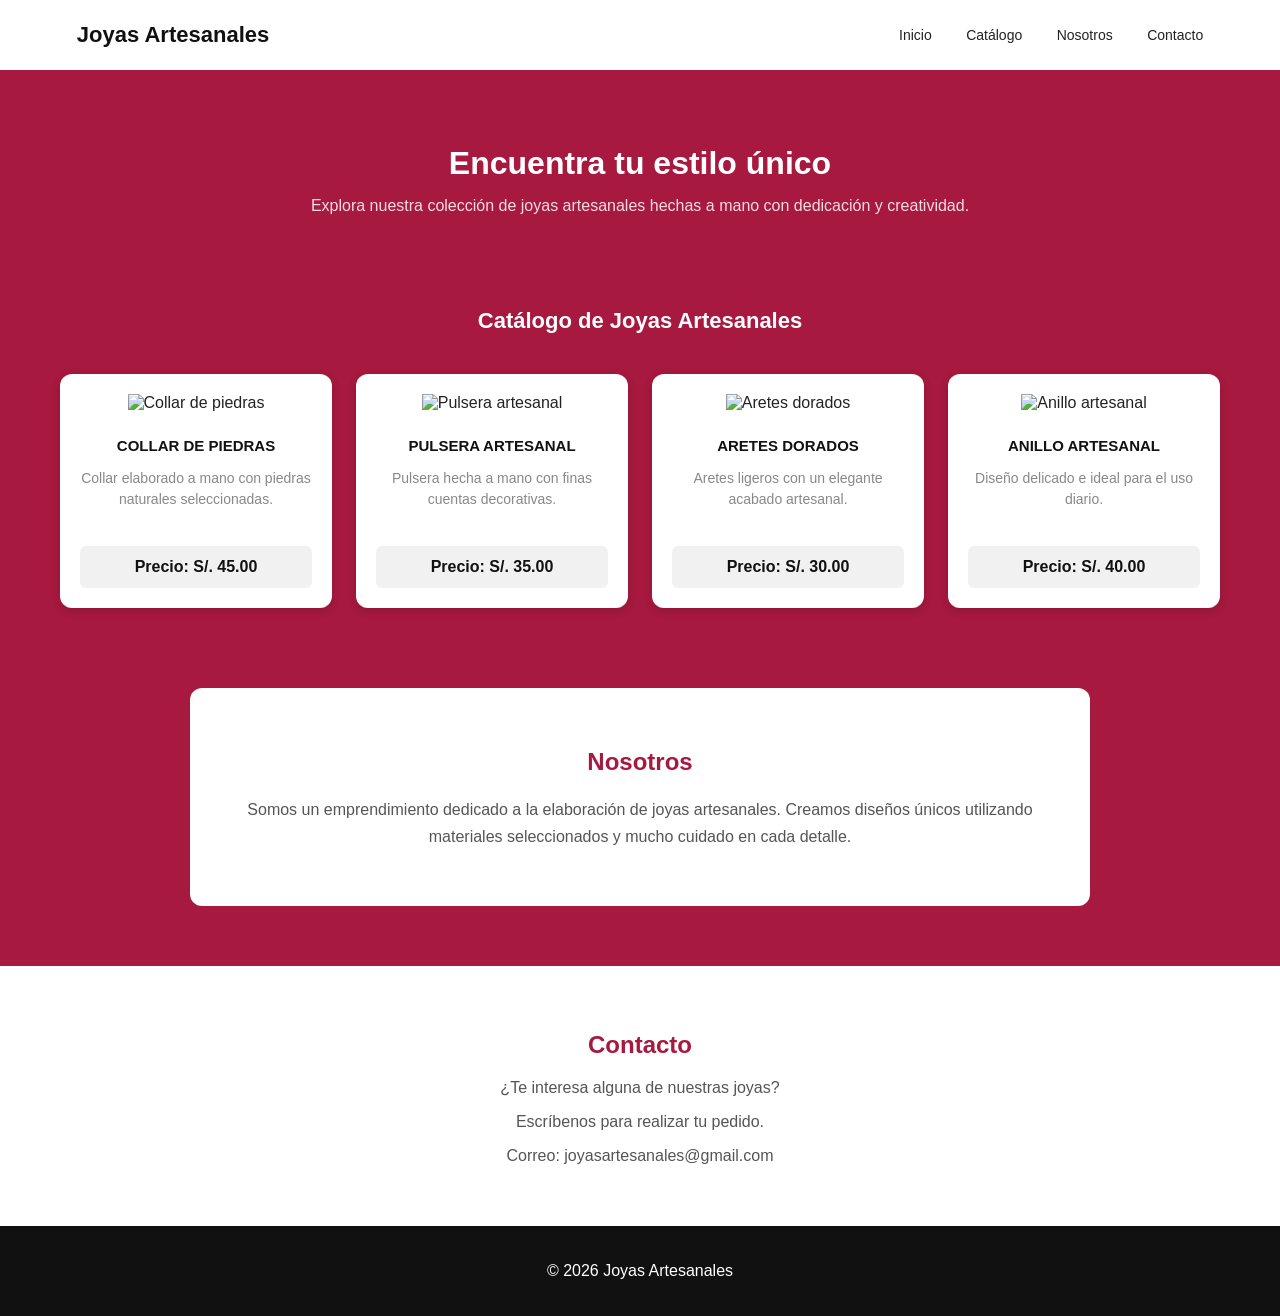
==== index.html @ 1060294c "Rename index.html" ====
<!DOCTYPE html>
<html lang="es">

<head>
    <meta charset="UTF-8">
    <meta name="viewport" content="width=device-width, initial-scale=1.0">

    <title>Joyas Artesanales - Catálogo</title>

    <link rel="stylesheet" href="style.css.css">
</head>

<body>

<!-- ================================================= -->
<!-- MENÚ -->
<!-- ================================================= -->

<header>

    <div class="logo">
        Joyas Artesanales
    </div>

    <nav>
        <a href="#inicio">Inicio</a>
        <a href="#catalogo">Catálogo</a>
        <a href="#nosotros">Nosotros</a>
        <a href="#contacto">Contacto</a>
    </nav>

</header>


<!-- ================================================= -->
<!-- INICIO -->
<!-- ================================================= -->

<section id="inicio" class="inicio">

    <h1>
        Encuentra tu estilo único
    </h1>

    <p>
        Explora nuestra colección de joyas artesanales
        hechas a mano con dedicación y creatividad.
    </p>

</section>


<!-- ================================================= -->
<!-- CATÁLOGO -->
<!-- ================================================= -->

<section id="catalogo" class="catalogo">

    <h2>
        Catálogo de Joyas Artesanales
    </h2>


    <div class="productos">


        <!-- ================================================= -->
        <!-- PRODUCTO 1 -->
        <!-- ================================================= -->

        <div class="producto">

            <input
                type="checkbox"
                id="producto1"
            >

            <label
                for="producto1"
                class="imagen-principal"
            >

                <img
                    src="C:\Users\flord\Downloads\JOYAS_WEB\1.png"
                    alt="Collar de piedras"
                >

            </label>


            <h3>
                COLLAR DE PIEDRAS
            </h3>


            <p>
                Collar elaborado a mano con piedras
                naturales seleccionadas.
            </p>


            <div class="precio">
                Precio: S/. 45.00
            </div>


            <!-- VENTANA DEL PRODUCTO -->

            <div class="detalle-producto">

                <label
                    for="producto1"
                    class="cerrar"
                >
                    ×
                </label>


                <h2>
                    COLLAR DE PIEDRAS
                </h2>


                <div class="contenido-detalle">


                    <!-- GALERÍA -->

                    <div class="galeria">

                        <input
                            type="radio"
                            name="galeria1"
                            id="foto1-1"
                            checked
                        >

                        <input
                            type="radio"
                            name="galeria1"
                            id="foto1-2"
                        >

                        <input
                            type="radio"
                            name="galeria1"
                            id="foto1-3"
                        >

                        <input
                            type="radio"
                            name="galeria1"
                            id="foto1-4"
                        >


                        <div class="imagen-grande">

                            <img
                                class="foto1"
                                src="C:\Users\flord\Downloads\JOYAS_WEB\1.png"
                                alt="Collar de piedras"
                            >

                            <img
                                class="foto2"
                                src="C:\Users\flord\Downloads\JOYAS_WEB\2.png"
                                alt="Collar de piedras"
                            >

                            <img
                                class="foto3"
                                src="C:\Users\flord\Downloads\JOYAS_WEB\3.png"
                                alt="Collar de piedras"
                            >

                            <img
                                class="foto4"
                                src="C:\Users\flord\Downloads\JOYAS_WEB\4.png"
                                alt="Collar de piedras"
                            >

                        </div>


                        <div class="miniaturas">

                            <label for="foto1-1">
                                <img
                                    src="C:\Users\flord\Downloads\JOYAS_WEB\1.png"
                                    alt="Collar"
                                >
                            </label>

                            <label for="foto1-2">
                                <img
                                    src="C:\Users\flord\Downloads\JOYAS_WEB\2.png"
                                    alt="Collar"
                                >
                            </label>

                            <label for="foto1-3">
                                <img
                                    src="C:\Users\flord\Downloads\JOYAS_WEB\3.png"
                                    alt="Collar"
                                >
                            </label>

                            <label for="foto1-4">
                                <img
                                    src="C:\Users\flord\Downloads\JOYAS_WEB\4.png"
                                    alt="Collar"
                                >
                            </label>

                        </div>

                    </div>


                    <!-- INFORMACIÓN -->

                    <div class="informacion-detalle">

                        <h3>
                            Información del producto
                        </h3>

                        <p>
                            Collar elaborado a mano con piedras
                            naturales seleccionadas. Su diseño
                            artesanal lo convierte en una pieza
                            única y especial.
                        </p>


                        <div class="precio-detalle">
                            Precio: S/. 45.00
                        </div>


                        <button class="carrito">
                            Añadir al carrito
                        </button>

                    </div>

                </div>

            </div>

        </div>



        <!-- ================================================= -->
        <!-- PRODUCTO 2 -->
        <!-- ================================================= -->

        <div class="producto">

            <input
                type="checkbox"
                id="producto2"
            >

            <label
                for="producto2"
                class="imagen-principal"
            >

                <img
                    src="C:\Users\flord\Downloads\JOYAS_WEB\5.png"
                    alt="Pulsera artesanal"
                >

            </label>


            <h3>
                PULSERA ARTESANAL
            </h3>


            <p>
                Pulsera hecha a mano con finas
                cuentas decorativas.
            </p>


            <div class="precio">
                Precio: S/. 35.00
            </div>


            <div class="detalle-producto">

                <label
                    for="producto2"
                    class="cerrar"
                >
                    ×
                </label>


                <h2>
                    PULSERA ARTESANAL
                </h2>


                <div class="contenido-detalle">


                    <div class="galeria">

                        <input
                            type="radio"
                            name="galeria2"
                            id="foto2-1"
                            checked
                        >

                        <input
                            type="radio"
                            name="galeria2"
                            id="foto2-2"
                        >

                        <input
                            type="radio"
                            name="galeria2"
                            id="foto2-3"
                        >

                        <input
                            type="radio"
                            name="galeria2"
                            id="foto2-4"
                        >


                        <div class="imagen-grande">

                            <img
                                class="foto1"
                                src="C:\Users\flord\Downloads\JOYAS_WEB\5.png"
                                alt="Pulsera"
                            >

                            <img
                                class="foto2"
                                src="C:\Users\flord\Downloads\JOYAS_WEB\6.png"
                                alt="Pulsera"
                            >

                            <img
                                class="foto3"
                                src="C:\Users\flord\Downloads\JOYAS_WEB\7.png"
                                alt="Pulsera"
                            >

                            <img
                                class="foto4"
                                src="C:\Users\flord\Downloads\JOYAS_WEB\8.png"
                                alt="Pulsera"
                            >

                        </div>


                        <div class="miniaturas">

                            <label for="foto2-1">
                                <img
                                    src="C:\Users\flord\Downloads\JOYAS_WEB\5.png"
                                    alt="Pulsera"
                                >
                            </label>

                            <label for="foto2-2">
                                <img
                                    src="C:\Users\flord\Downloads\JOYAS_WEB\6.png"
                                    alt="Pulsera"
                                >
                            </label>

                            <label for="foto2-3">
                                <img
                                    src="C:\Users\flord\Downloads\JOYAS_WEB\7.png"
                                    alt="Pulsera"
                                >
                            </label>

                            <label for="foto2-4">
                                <img
                                    src="C:\Users\flord\Downloads\JOYAS_WEB\8.png"
                                    alt="Pulsera"
                                >
                            </label>

                        </div>

                    </div>


                    <div class="informacion-detalle">

                        <h3>
                            Información del producto
                        </h3>

                        <p>
                            Pulsera hecha a mano con finas
                            cuentas decorativas. Su diseño
                            artesanal es ideal para complementar
                            diferentes estilos.
                        </p>


                        <div class="precio-detalle">
                            Precio: S/. 35.00
                        </div>


                        <button class="carrito">
                            Añadir al carrito
                        </button>

                    </div>

                </div>

            </div>

        </div>



        <!-- ================================================= -->
        <!-- PRODUCTO 3 -->
        <!-- ================================================= -->

        <div class="producto">

            <input
                type="checkbox"
                id="producto3"
            >

            <label
                for="producto3"
                class="imagen-principal"
            >

                <img
                    src="C:\Users\flord\Downloads\JOYAS_WEB\9.png"
                    alt="Aretes dorados"
                >

            </label>


            <h3>
                ARETES DORADOS
            </h3>


            <p>
                Aretes ligeros con un elegante
                acabado artesanal.
            </p>


            <div class="precio">
                Precio: S/. 30.00
            </div>


            <div class="detalle-producto">

                <label
                    for="producto3"
                    class="cerrar"
                >
                    ×
                </label>


                <h2>
                    ARETES DORADOS
                </h2>


                <div class="contenido-detalle">

                    <div class="galeria">

                        <input
                            type="radio"
                            name="galeria3"
                            id="foto3-1"
                            checked
                        >

                        <input
                            type="radio"
                            name="galeria3"
                            id="foto3-2"
                        >

                        <input
                            type="radio"
                            name="galeria3"
                            id="foto3-3"
                        >

                        <input
                            type="radio"
                            name="galeria3"
                            id="foto3-4"
                        >


                        <div class="imagen-grande">

                            <img
                                class="foto1"
                                src="C:\Users\flord\Downloads\JOYAS_WEB\9.png"
                                alt="Aretes"
                            >

                            <img
                                class="foto2"
                                src="C:\Users\flord\Downloads\JOYAS_WEB\10.png"
                                alt="Aretes"
                            >

                            <img
                                class="foto3"
                                src="C:\Users\flord\Downloads\JOYAS_WEB\11.png"
                                alt="Aretes"
                            >

                            <img
                                class="foto4"
                                src="C:\Users\flord\Downloads\JOYAS_WEB\12.png"
                                alt="Aretes"
                            >

                        </div>


                        <div class="miniaturas">

                            <label for="foto3-1">
                                <img
                                    src="C:\Users\flord\Downloads\JOYAS_WEB\9.png"
                                    alt="Aretes"
                                >
                            </label>

                            <label for="foto3-2">
                                <img
                                    src="C:\Users\flord\Downloads\JOYAS_WEB\10.png"
                                    alt="Aretes"
                                >
                            </label>

                            <label for="foto3-3">
                                <img
                                    src="C:\Users\flord\Downloads\JOYAS_WEB\11.png"
                                    alt="Aretes"
                                >
                            </label>

                            <label for="foto3-4">
                                <img
                                    src="C:\Users\flord\Downloads\JOYAS_WEB\12.png"
                                    alt="Aretes"
                                >
                            </label>

                        </div>

                    </div>


                    <div class="informacion-detalle">

                        <h3>
                            Información del producto
                        </h3>

                        <p>
                            Aretes ligeros con un elegante
                            acabado artesanal. Elaborados
                            cuidadosamente para complementar
                            cualquier ocasión.
                        </p>


                        <div class="precio-detalle">
                            Precio: S/. 30.00
                        </div>


                        <button class="carrito">
                            Añadir al carrito
                        </button>

                    </div>

                </div>

            </div>

        </div>



        <!-- ================================================= -->
        <!-- PRODUCTO 4 -->
        <!-- ================================================= -->

        <div class="producto">

            <input
                type="checkbox"
                id="producto4"
            >

            <label
                for="producto4"
                class="imagen-principal"
            >

                <img
                    src="C:\Users\flord\Downloads\JOYAS_WEB\13.png"
                    alt="Anillo artesanal"
                >

            </label>


            <h3>
                ANILLO ARTESANAL
            </h3>


            <p>
                Diseño delicado e ideal para
                el uso diario.
            </p>


            <div class="precio">
                Precio: S/. 40.00
            </div>


            <div class="detalle-producto">

                <label
                    for="producto4"
                    class="cerrar"
                >
                    ×
                </label>


                <h2>
                    ANILLO ARTESANAL
                </h2>


                <div class="contenido-detalle">

                    <div class="galeria">

                        <input
                            type="radio"
                            name="galeria4"
                            id="foto4-1"
                            checked
                        >

                        <input
                            type="radio"
                            name="galeria4"
                            id="foto4-2"
                        >

                        <input
                            type="radio"
                            name="galeria4"
                            id="foto4-3"
                        >

                        <input
                            type="radio"
                            name="galeria4"
                            id="foto4-4"
                        >


                        <div class="imagen-grande">

                            <img
                                class="foto1"
                                src="C:\Users\flord\Downloads\JOYAS_WEB\13.png"
                                alt="Anillo"
                            >

                            <img
                                class="foto2"
                                src="C:\Users\flord\Downloads\JOYAS_WEB\14.png"
                                alt="Anillo"
                            >

                            <img
                                class="foto3"
                                src="C:\Users\flord\Downloads\JOYAS_WEB\15.png"
                                alt="Anillo"
                            >

                            <img
                                class="foto4"
                                src="C:\Users\flord\Downloads\JOYAS_WEB\16.png"
                                alt="Anillo"
                            >

                        </div>


                        <div class="miniaturas">

                            <label for="foto4-1">
                                <img
                                    src="C:\Users\flord\Downloads\JOYAS_WEB\13.png"
                                    alt="Anillo"
                                >
                            </label>

                            <label for="foto4-2">
                                <img
                                    src="C:\Users\flord\Downloads\JOYAS_WEB\14.png"
                                    alt="Anillo"
                                >
                            </label>

                            <label for="foto4-3">
                                <img
                                    src="C:\Users\flord\Downloads\JOYAS_WEB\15.png"
                                    alt="Anillo"
                                >
                            </label>

                            <label for="foto4-4">
                                <img
                                    src="C:\Users\flord\Downloads\JOYAS_WEB\16.png"
                                    alt="Anillo"
                                >
                            </label>

                        </div>

                    </div>


                    <div class="informacion-detalle">

                        <h3>
                            Información del producto
                        </h3>

                        <p>
                            Diseño delicado e ideal para
                            el uso diario. Una pieza artesanal
                            sencilla y elegante.
                        </p>


                        <div class="precio-detalle">
                            Precio: S/. 40.00
                        </div>


                        <button class="carrito">
                            Añadir al carrito
                        </button>

                    </div>

                </div>

            </div>

        </div>

    </div>

</section>



<!-- ================================================= -->
<!-- NOSOTROS -->
<!-- ================================================= -->

<section
    id="nosotros"
    class="nosotros"
>

    <h2>
        Nosotros
    </h2>

    <p>
        Somos un emprendimiento dedicado a la elaboración
        de joyas artesanales. Creamos diseños únicos
        utilizando materiales seleccionados y mucho cuidado
        en cada detalle.
    </p>

</section>



<!-- ================================================= -->
<!-- CONTACTO -->
<!-- ================================================= -->

<section
    id="contacto"
    class="contacto"
>

    <h2>
        Contacto
    </h2>

    <p>
        ¿Te interesa alguna de nuestras joyas?
    </p>

    <p>
        Escríbenos para realizar tu pedido.
    </p>

    <p>
        Correo: joyasartesanales@gmail.com
    </p>

</section>



<!-- ================================================= -->
<!-- PIE -->
<!-- ================================================= -->

<footer>

    <p>
        © 2026 Joyas Artesanales
    </p>

</footer>


</body>
</html>
---- style.css.css ----
/* ================================================= */
/* CONFIGURACIÓN GENERAL */
/* ================================================= */

* {
    box-sizing: border-box;
}

html {
    scroll-behavior: smooth;
}

body {
    margin: 0;
    font-family: Arial, sans-serif;
    background-color: #a7193f;
    color: #222222;
}


/* ================================================= */
/* MENÚ */
/* ================================================= */

header {
    background-color: white;
    padding: 22px 6%;

    display: flex;
    justify-content: space-between;
    align-items: center;
}


.logo {
    font-size: 22px;
    font-weight: bold;
    color: #111111;
}


nav a {
    color: #222222;
    text-decoration: none;
    margin-left: 30px;
    font-size: 14px;
}

nav a:hover {
    color: #a7193f;
}


/* ================================================= */
/* INICIO */
/* ================================================= */

.inicio {
    text-align: center;
    padding: 75px 20px 55px;
    color: white;
}

.inicio h1 {
    font-size: 32px;
    margin: 0 0 15px;
}

.inicio p {
    font-size: 16px;
    margin: 0;
    color: #f5dce4;
}


/* ================================================= */
/* CATÁLOGO */
/* ================================================= */

.catalogo {
    max-width: 1200px;
    margin: 0 auto;
    padding: 20px;
}

.catalogo > h2 {
    text-align: center;
    color: white;
    font-size: 22px;
    margin-bottom: 40px;
}


/* ================================================= */
/* PRODUCTOS */
/* ================================================= */

.productos {
    display: grid;
    grid-template-columns: repeat(4, 1fr);
    gap: 24px;
}


/* ================================================= */
/* TARJETA */
/* ================================================= */

.producto {
    background-color: white;
    padding: 20px;
    border-radius: 12px;
    text-align: center;

    box-shadow:
        0 3px 10px rgba(0, 0, 0, 0.15);

    transition: 0.3s;
}

.producto:hover {
    box-shadow:
        0 5px 15px rgba(0, 0, 0, 0.25);
}


/* ================================================= */
/* IMAGEN DEL CATÁLOGO */
/* ================================================= */

.imagen-principal {
    display: block;
    cursor: pointer;
}

.imagen-principal img {
    width: 100%;
    height: 180px;

    object-fit: contain;

    margin-bottom: 15px;

    transition: 0.3s;
}

.imagen-principal img:hover {
    opacity: 0.8;
    transform: scale(1.03);
}


/* ================================================= */
/* NOMBRE */
/* ================================================= */

.producto h3 {
    color: #111111;
    font-size: 15px;
    margin: 10px 0;
}


/* ================================================= */
/* DESCRIPCIÓN */
/* ================================================= */

.producto p {
    color: #888888;
    font-size: 14px;
    line-height: 1.5;
    min-height: 63px;
}


/* ================================================= */
/* PRECIO */
/* ================================================= */

.precio {
    background-color: #f1f1f1;
    color: #111111;

    padding: 12px;

    border-radius: 6px;

    font-weight: bold;

    margin-top: 15px;
}


/* ================================================= */
/* CHECKBOX DEL PRODUCTO */
/* ================================================= */

.producto > input[type="checkbox"] {
    display: none;
}


/* ================================================= */
/* VENTANA DEL PRODUCTO */
/* ================================================= */

.detalle-producto {
    position: fixed;

    top: 0;
    left: 0;

    width: 100%;
    height: 100vh;

    background-color: white;

    z-index: 1000;

    overflow-y: auto;

    padding: 40px;

    display: none;
}


.producto > input[type="checkbox"]:checked
~ .detalle-producto {
    display: block;
}


/* ================================================= */
/* CERRAR */
/* ================================================= */

.cerrar {
    position: absolute;

    top: 20px;
    right: 35px;

    font-size: 38px;

    font-weight: bold;

    color: #111111;

    cursor: pointer;

    line-height: 1;
}

.cerrar:hover {
    color: #a7193f;
}


/* ================================================= */
/* TÍTULO DEL PRODUCTO */
/* ================================================= */

.detalle-producto > h2 {
    text-align: center;

    color: #a7193f;

    font-size: 30px;

    margin-top: 10px;

    margin-bottom: 40px;
}


/* ================================================= */
/* CONTENIDO */
/* ================================================= */

.contenido-detalle {
    max-width: 1100px;

    margin: 0 auto;

    display: flex;

    align-items: flex-start;

    gap: 50px;
}


/* ================================================= */
/* GALERÍA */
/* ================================================= */

.galeria {
    width: 55%;
    flex-shrink: 0;
}


/* ================================================= */
/* OCULTAR COMPLETAMENTE LOS RADIO */
/* ================================================= */

/*
   ESTO ES LO QUE QUITA
   LOS CUADRITOS.
*/

.galeria input[type="radio"] {
    display: none !important;

    appearance: none;

    -webkit-appearance: none;

    width: 0;
    height: 0;

    margin: 0;
    padding: 0;

    position: absolute;

    opacity: 0;

    visibility: hidden;
}


/* ================================================= */
/* IMAGEN GRANDE */
/* ================================================= */

.imagen-grande {
    width: 100%;

    height: 430px;

    border: 1px solid #eeeeee;

    border-radius: 10px;

    background-color: white;

    display: flex;

    align-items: center;

    justify-content: center;

    overflow: hidden;
}


/* TODAS LAS IMÁGENES OCULTAS */

.imagen-grande img {
    display: none;

    width: 100%;

    height: 100%;

    object-fit: contain;

    padding: 10px;
}


/* ================================================= */
/* PRIMERA IMAGEN */
/* ================================================= */

.galeria input:nth-of-type(1):checked
~ .imagen-grande .foto1 {
    display: block;
}


/* ================================================= */
/* SEGUNDA IMAGEN */
/* ================================================= */

.galeria input:nth-of-type(2):checked
~ .imagen-grande .foto2 {
    display: block;
}


/* ================================================= */
/* TERCERA IMAGEN */
/* ================================================= */

.galeria input:nth-of-type(3):checked
~ .imagen-grande .foto3 {
    display: block;
}


/* ================================================= */
/* CUARTA IMAGEN */
/* ================================================= */

.galeria input:nth-of-type(4):checked
~ .imagen-grande .foto4 {
    display: block;
}


/* ================================================= */
/* MINIATURAS */
/* ================================================= */

.miniaturas {
    display: flex;

    justify-content: center;

    align-items: center;

    gap: 15px;

    margin-top: 15px;
}


/* ================================================= */
/* MINIATURA */
/* ================================================= */

.miniaturas label {
    width: 100px;
    height: 90px;

    border: 2px solid #eeeeee;

    border-radius: 8px;

    overflow: hidden;

    cursor: pointer;

    background-color: white;

    transition: 0.3s;
}


.miniaturas label:hover {
    border-color: #a7193f;

    transform: scale(1.05);
}


.miniaturas img {
    width: 100%;
    height: 100%;

    object-fit: contain;

    padding: 5px;
}


/* ================================================= */
/* INFORMACIÓN */
/* ================================================= */

.informacion-detalle {
    width: 45%;

    padding: 20px;

    text-align: left;
}


.informacion-detalle h3 {
    color: #111111;

    font-size: 24px;

    margin-top: 0;

    margin-bottom: 20px;
}


.informacion-detalle p {
    color: #555555;

    font-size: 16px;

    line-height: 1.7;

    margin-bottom: 20px;
}


/* ================================================= */
/* PRECIO DETALLE */
/* ================================================= */

.precio-detalle {
    width: 100%;

    margin: 30px 0 20px;

    padding: 15px;

    background-color: #f1f1f1;

    color: #111111;

    text-align: center;

    border-radius: 6px;

    font-size: 20px;

    font-weight: bold;
}


/* ================================================= */
/* BOTÓN CARRITO */
/* ================================================= */

.carrito {
    display: block;

    width: 250px;

    margin: 20px 0;

    padding: 14px;

    border: none;

    border-radius: 6px;

    background-color: #a7193f;

    color: white;

    font-size: 16px;

    font-weight: bold;

    cursor: pointer;

    transition: 0.3s;
}


.carrito:hover {
    background-color: #111111;
}


/* ================================================= */
/* NOSOTROS */
/* ================================================= */

.nosotros {
    max-width: 900px;

    margin: 60px auto;

    padding: 40px 30px;

    background-color: white;

    border-radius: 12px;

    text-align: center;
}


.nosotros h2 {
    color: #a7193f;
}


.nosotros p {
    color: #555555;

    line-height: 1.7;
}


/* ================================================= */
/* CONTACTO */
/* ================================================= */

.contacto {
    background-color: white;

    text-align: center;

    padding: 45px 20px;

    margin-top: 40px;
}


.contacto h2 {
    color: #a7193f;
}


.contacto p {
    color: #555555;
}


/* ================================================= */
/* PIE DE PÁGINA */
/* ================================================= */

footer {
    background-color: #111111;

    color: white;

    text-align: center;

    padding: 20px;
}


/* ================================================= */
/* TABLET */
/* ================================================= */

@media screen and (max-width: 1000px) {

    .productos {
        grid-template-columns: repeat(2, 1fr);
    }

}


/* ================================================= */
/* TABLET - DETALLE */
/* ================================================= */

@media screen and (max-width: 800px) {

    .contenido-detalle {
        flex-direction: column;
        gap: 30px;
    }

    .galeria {
        width: 100%;
    }

    .informacion-detalle {
        width: 100%;
        text-align: center;
    }

    .carrito {
        margin: 20px auto;
    }

}


/* ================================================= */
/* CELULAR */
/* ================================================= */

@media screen and (max-width: 600px) {

    header {
        flex-direction: column;
        gap: 20px;
    }


    nav a {
        margin: 0 8px;
        font-size: 13px;
    }


    .inicio {
        padding: 55px 15px 40px;
    }


    .inicio h1 {
        font-size: 26px;
    }


    .productos {
        grid-template-columns: 1fr;
    }


    .detalle-producto {
        padding: 25px 15px;
    }


    .detalle-producto > h2 {
        font-size: 22px;

        margin-top: 35px;

        margin-bottom: 25px;
    }


    /* IMAGEN GRANDE */

    .imagen-grande {
        height: 300px;
    }


    /* MINIATURAS */

    .miniaturas {
        gap: 8px;
    }


    .miniaturas label {
        width: 70px;
        height: 65px;
    }


    .informacion-detalle {
        width: 100%;

        padding: 10px;

        text-align: center;
    }


    .informacion-detalle h3 {
        font-size: 21px;
    }


    .informacion-detalle p {
        font-size: 15px;
    }


    .precio-detalle {
        width: 100%;
    }


    .carrito {
        width: 100%;

        max-width: 280px;

        margin: 20px auto;
    }


    .cerrar {
        top: 15px;

        right: 20px;

        font-size: 30px;
    }

}
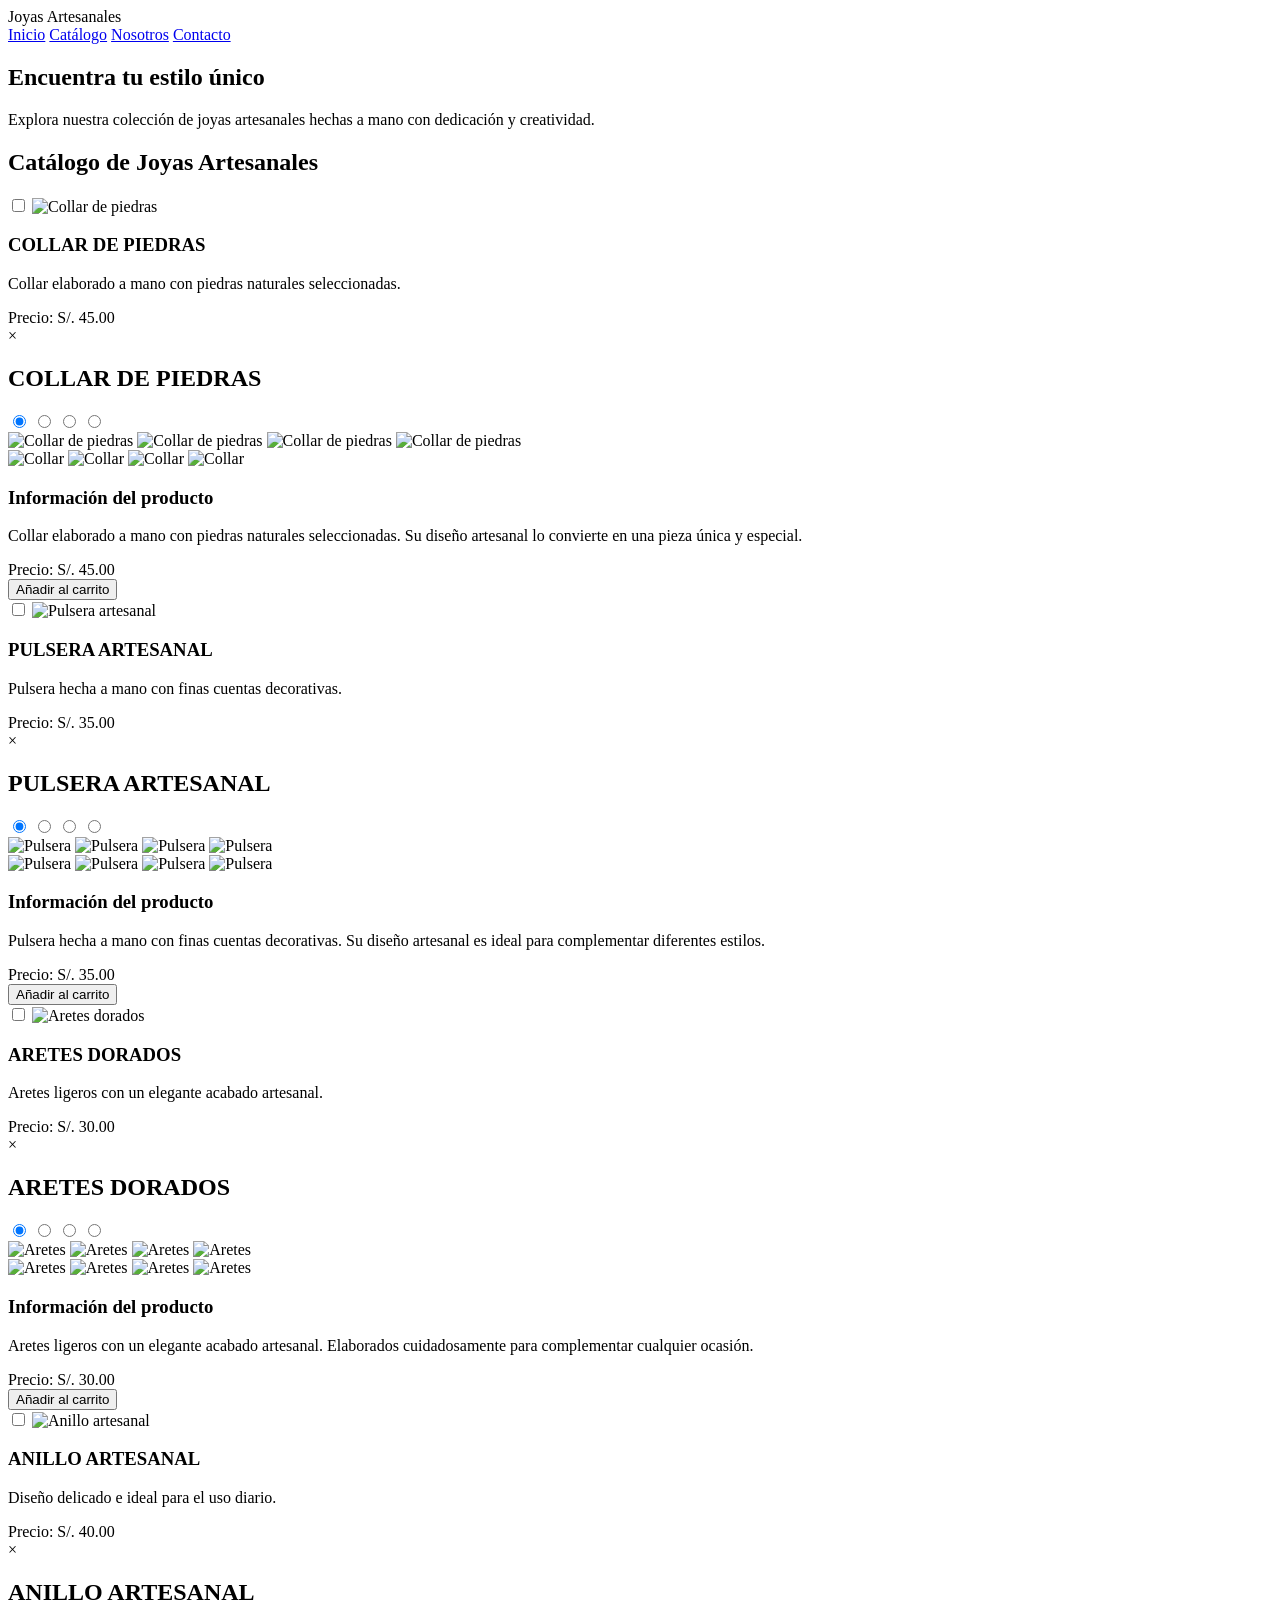
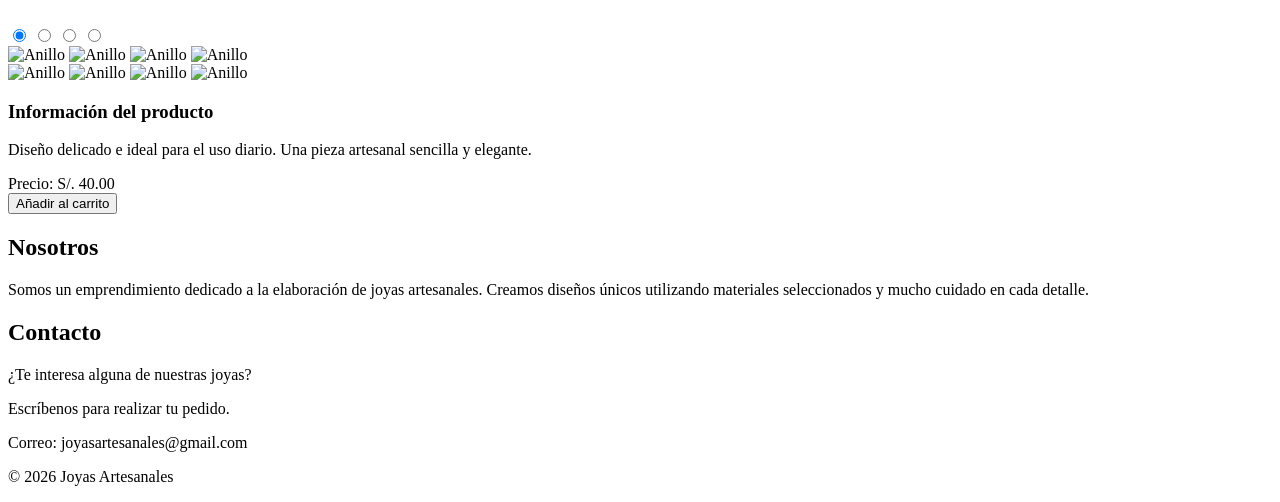
==== commit 0335a0ab: "Update and rename index.html.html to index.html" ====
--- a/index.html
+++ b/index.html
@@ -2,15 +2,19 @@
 <html lang="es">
 
 <head>
+
     <meta charset="UTF-8">
+
     <meta name="viewport" content="width=device-width, initial-scale=1.0">
 
     <title>Joyas Artesanales - Catálogo</title>
 
-    <link rel="stylesheet" href="style.css.css">
+    <link rel="stylesheet" href="style.css">
+
 </head>
 
 <body>
+
 
 <!-- ================================================= -->
 <!-- MENÚ -->
@@ -154,6 +158,8 @@
                         >
 
 
+                        <!-- IMAGEN GRANDE -->
+
                         <div class="imagen-grande">
 
                             <img
@@ -182,6 +188,8 @@
 
                         </div>
 
+
+                        <!-- MINIATURAS -->
 
                         <div class="miniaturas">
 
@@ -252,7 +260,6 @@
         </div>
 
 
-
         <!-- ================================================= -->
         <!-- PRODUCTO 2 -->
         <!-- ================================================= -->
@@ -270,7 +277,7 @@
             >
 
                 <img
-                    src="C:\Users\flord\Downloads\JOYAS_WEB\5.png"
+                    src="C:\Users\flord\Downloads\JOYAS_WEB\10.png"
                     alt="Pulsera artesanal"
                 >
 
@@ -343,25 +350,25 @@
 
                             <img
                                 class="foto1"
-                                src="C:\Users\flord\Downloads\JOYAS_WEB\5.png"
+                                src="C:\Users\flord\Downloads\JOYAS_WEB\9.png"
                                 alt="Pulsera"
                             >
 
                             <img
                                 class="foto2"
-                                src="C:\Users\flord\Downloads\JOYAS_WEB\6.png"
+                                src="C:\Users\flord\Downloads\JOYAS_WEB\10.png"
                                 alt="Pulsera"
                             >
 
                             <img
                                 class="foto3"
-                                src="C:\Users\flord\Downloads\JOYAS_WEB\7.png"
+                                src="C:\Users\flord\Downloads\JOYAS_WEB\11.png"
                                 alt="Pulsera"
                             >
 
                             <img
                                 class="foto4"
-                                src="C:\Users\flord\Downloads\JOYAS_WEB\8.png"
+                                src="C:\Users\flord\Downloads\JOYAS_WEB\12.png"
                                 alt="Pulsera"
                             >
 
@@ -372,28 +379,28 @@
 
                             <label for="foto2-1">
                                 <img
-                                    src="C:\Users\flord\Downloads\JOYAS_WEB\5.png"
+                                    src="C:\Users\flord\Downloads\JOYAS_WEB\9.png"
                                     alt="Pulsera"
                                 >
                             </label>
 
                             <label for="foto2-2">
                                 <img
-                                    src="C:\Users\flord\Downloads\JOYAS_WEB\6.png"
+                                    src="C:\Users\flord\Downloads\JOYAS_WEB\10.png"
                                     alt="Pulsera"
                                 >
                             </label>
 
                             <label for="foto2-3">
                                 <img
-                                    src="C:\Users\flord\Downloads\JOYAS_WEB\7.png"
+                                    src="C:\Users\flord\Downloads\JOYAS_WEB\11.png"
                                     alt="Pulsera"
                                 >
                             </label>
 
                             <label for="foto2-4">
                                 <img
-                                    src="C:\Users\flord\Downloads\JOYAS_WEB\8.png"
+                                    src="C:\Users\flord\Downloads\JOYAS_WEB\12.png"
                                     alt="Pulsera"
                                 >
                             </label>
@@ -435,7 +442,6 @@
         </div>
 
 
-
         <!-- ================================================= -->
         <!-- PRODUCTO 3 -->
         <!-- ================================================= -->
@@ -453,7 +459,7 @@
             >
 
                 <img
-                    src="C:\Users\flord\Downloads\JOYAS_WEB\9.png"
+                    src="C:\Users\flord\Downloads\JOYAS_WEB\6.png"
                     alt="Aretes dorados"
                 >
 
@@ -525,25 +531,25 @@
 
                             <img
                                 class="foto1"
-                                src="C:\Users\flord\Downloads\JOYAS_WEB\9.png"
+                                src="C:\Users\flord\Downloads\JOYAS_WEB\6.png"
                                 alt="Aretes"
                             >
 
                             <img
                                 class="foto2"
-                                src="C:\Users\flord\Downloads\JOYAS_WEB\10.png"
+                                src="C:\Users\flord\Downloads\JOYAS_WEB\5.png"
                                 alt="Aretes"
                             >
 
                             <img
                                 class="foto3"
-                                src="C:\Users\flord\Downloads\JOYAS_WEB\11.png"
+                                src="C:\Users\flord\Downloads\JOYAS_WEB\7.png"
                                 alt="Aretes"
                             >
 
                             <img
                                 class="foto4"
-                                src="C:\Users\flord\Downloads\JOYAS_WEB\12.png"
+                                src="C:\Users\flord\Downloads\JOYAS_WEB\8.png"
                                 alt="Aretes"
                             >
 
@@ -554,28 +560,28 @@
 
                             <label for="foto3-1">
                                 <img
-                                    src="C:\Users\flord\Downloads\JOYAS_WEB\9.png"
+                                    src="C:\Users\flord\Downloads\JOYAS_WEB\5.png"
                                     alt="Aretes"
                                 >
                             </label>
 
                             <label for="foto3-2">
                                 <img
-                                    src="C:\Users\flord\Downloads\JOYAS_WEB\10.png"
+                                    src="C:\Users\flord\Downloads\JOYAS_WEB\6.png"
                                     alt="Aretes"
                                 >
                             </label>
 
                             <label for="foto3-3">
                                 <img
-                                    src="C:\Users\flord\Downloads\JOYAS_WEB\11.png"
+                                    src="C:\Users\flord\Downloads\JOYAS_WEB\7.png"
                                     alt="Aretes"
                                 >
                             </label>
 
                             <label for="foto3-4">
                                 <img
-                                    src="C:\Users\flord\Downloads\JOYAS_WEB\12.png"
+                                    src="C:\Users\flord\Downloads\JOYAS_WEB\8.png"
                                     alt="Aretes"
                                 >
                             </label>
@@ -617,7 +623,6 @@
         </div>
 
 
-
         <!-- ================================================= -->
         <!-- PRODUCTO 4 -->
         <!-- ================================================= -->
@@ -802,7 +807,6 @@
 </section>
 
 
-
 <!-- ================================================= -->
 <!-- NOSOTROS -->
 <!-- ================================================= -->
@@ -826,7 +830,6 @@
 </section>
 
 
-
 <!-- ================================================= -->
 <!-- CONTACTO -->
 <!-- ================================================= -->
@@ -855,7 +858,6 @@
 </section>
 
 
-
 <!-- ================================================= -->
 <!-- PIE -->
 <!-- ================================================= -->
@@ -870,4 +872,5 @@
 
 
 </body>
+
 </html>
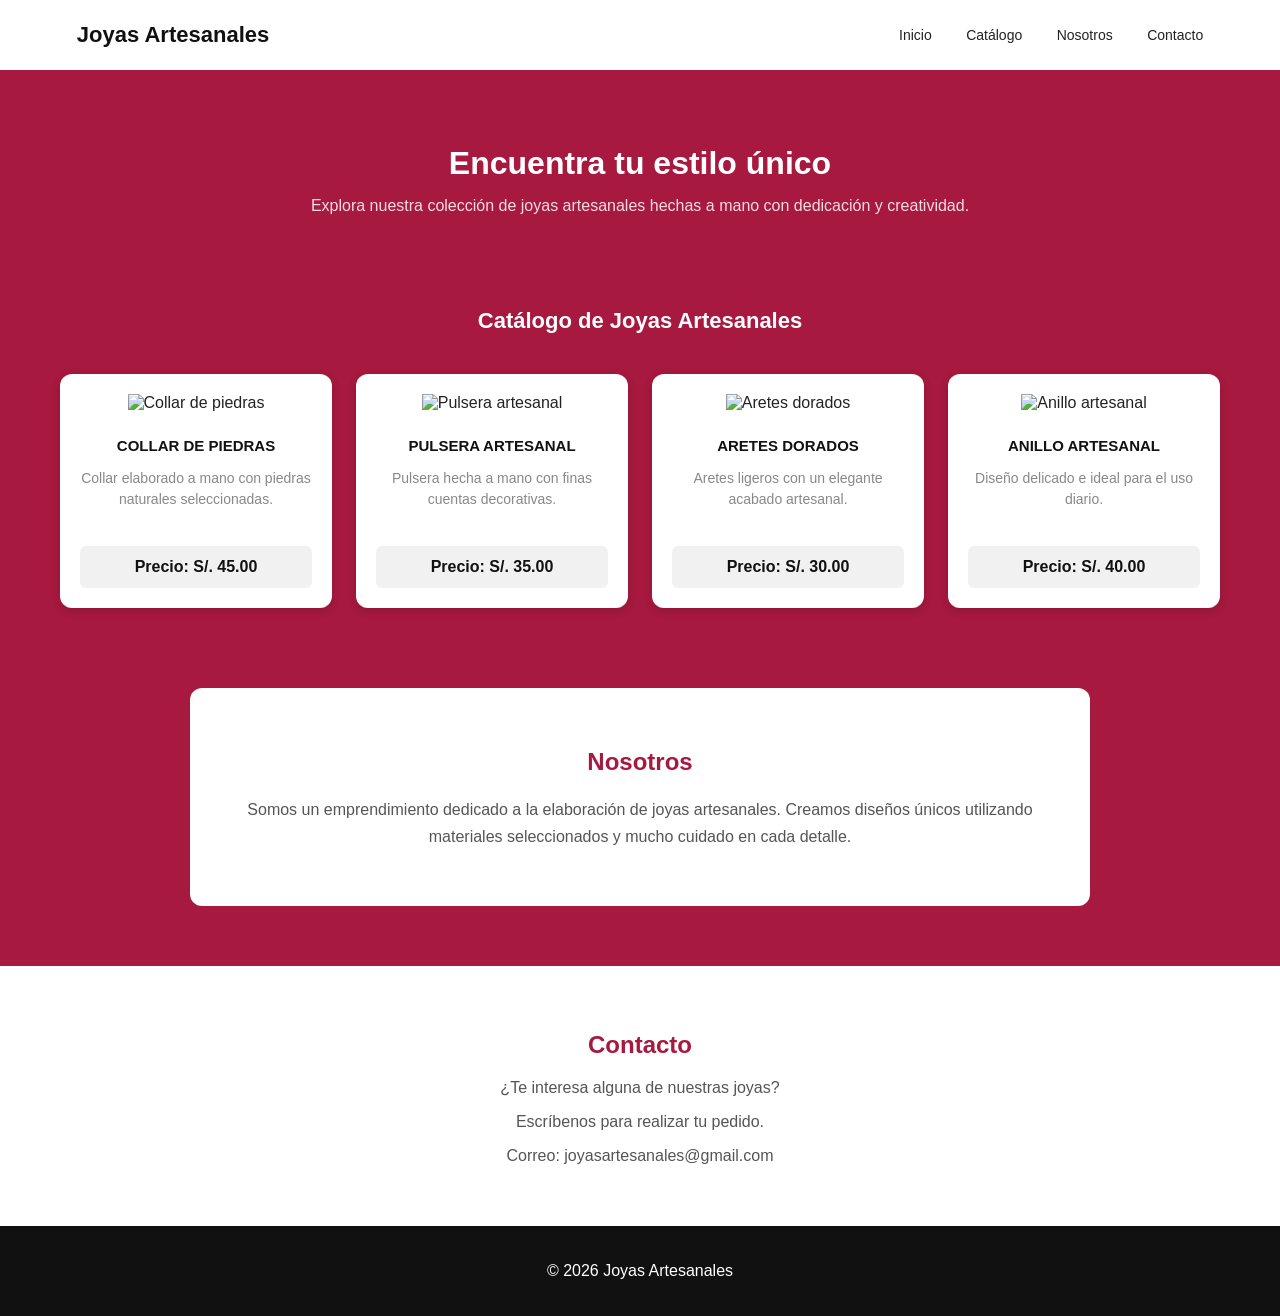
==== commit b043fc88: "index.html" ====
--- a/index.html
+++ b/index.html
@@ -9,7 +9,7 @@
 
     <title>Joyas Artesanales - Catálogo</title>
 
-    <link rel="stylesheet" href="style.css">
+    <link rel="stylesheet" href=" style.css ">
 
 </head>
 
--- a/style.css
+++ b/style.css
@@ -0,0 +1,785 @@
+/* ================================================= */
+/* CONFIGURACIÓN GENERAL */
+/* ================================================= */
+
+* {
+    box-sizing: border-box;
+}
+
+html {
+    scroll-behavior: smooth;
+}
+
+body {
+    margin: 0;
+    font-family: Arial, sans-serif;
+    background-color: #a7193f;
+    color: #222222;
+}
+
+
+/* ================================================= */
+/* MENÚ */
+/* ================================================= */
+
+header {
+    background-color: white;
+    padding: 22px 6%;
+
+    display: flex;
+    justify-content: space-between;
+    align-items: center;
+}
+
+
+.logo {
+    font-size: 22px;
+    font-weight: bold;
+    color: #111111;
+}
+
+
+nav a {
+    color: #222222;
+    text-decoration: none;
+    margin-left: 30px;
+    font-size: 14px;
+}
+
+nav a:hover {
+    color: #a7193f;
+}
+
+
+/* ================================================= */
+/* INICIO */
+/* ================================================= */
+
+.inicio {
+    text-align: center;
+    padding: 75px 20px 55px;
+    color: white;
+}
+
+.inicio h1 {
+    font-size: 32px;
+    margin: 0 0 15px;
+}
+
+.inicio p {
+    font-size: 16px;
+    margin: 0;
+    color: #f5dce4;
+}
+
+
+/* ================================================= */
+/* CATÁLOGO */
+/* ================================================= */
+
+.catalogo {
+    max-width: 1200px;
+    margin: 0 auto;
+    padding: 20px;
+}
+
+.catalogo > h2 {
+    text-align: center;
+    color: white;
+    font-size: 22px;
+    margin-bottom: 40px;
+}
+
+
+/* ================================================= */
+/* PRODUCTOS */
+/* ================================================= */
+
+.productos {
+    display: grid;
+    grid-template-columns: repeat(4, 1fr);
+    gap: 24px;
+}
+
+
+/* ================================================= */
+/* TARJETA */
+/* ================================================= */
+
+.producto {
+    background-color: white;
+    padding: 20px;
+    border-radius: 12px;
+    text-align: center;
+
+    box-shadow:
+        0 3px 10px rgba(0, 0, 0, 0.15);
+
+    transition: 0.3s;
+}
+
+.producto:hover {
+    box-shadow:
+        0 5px 15px rgba(0, 0, 0, 0.25);
+}
+
+
+/* ================================================= */
+/* IMAGEN DEL CATÁLOGO */
+/* ================================================= */
+
+.imagen-principal {
+    display: block;
+    cursor: pointer;
+}
+
+.imagen-principal img {
+    width: 100%;
+    height: 180px;
+
+    object-fit: contain;
+
+    margin-bottom: 15px;
+
+    transition: 0.3s;
+}
+
+.imagen-principal img:hover {
+    opacity: 0.8;
+    transform: scale(1.03);
+}
+
+
+/* ================================================= */
+/* NOMBRE */
+/* ================================================= */
+
+.producto h3 {
+    color: #111111;
+    font-size: 15px;
+    margin: 10px 0;
+}
+
+
+/* ================================================= */
+/* DESCRIPCIÓN */
+/* ================================================= */
+
+.producto p {
+    color: #888888;
+    font-size: 14px;
+    line-height: 1.5;
+    min-height: 63px;
+}
+
+
+/* ================================================= */
+/* PRECIO */
+/* ================================================= */
+
+.precio {
+    background-color: #f1f1f1;
+    color: #111111;
+
+    padding: 12px;
+
+    border-radius: 6px;
+
+    font-weight: bold;
+
+    margin-top: 15px;
+}
+
+
+/* ================================================= */
+/* CHECKBOX DEL PRODUCTO */
+/* ================================================= */
+
+.producto > input[type="checkbox"] {
+    display: none;
+}
+
+
+/* ================================================= */
+/* VENTANA DEL PRODUCTO */
+/* ================================================= */
+
+.detalle-producto {
+    position: fixed;
+
+    top: 0;
+    left: 0;
+
+    width: 100%;
+    height: 100vh;
+
+    background-color: white;
+
+    z-index: 1000;
+
+    overflow-y: auto;
+
+    padding: 40px;
+
+    display: none;
+}
+
+
+.producto > input[type="checkbox"]:checked
+~ .detalle-producto {
+    display: block;
+}
+
+
+/* ================================================= */
+/* CERRAR */
+/* ================================================= */
+
+.cerrar {
+    position: absolute;
+
+    top: 20px;
+    right: 35px;
+
+    font-size: 38px;
+
+    font-weight: bold;
+
+    color: #111111;
+
+    cursor: pointer;
+
+    line-height: 1;
+}
+
+.cerrar:hover {
+    color: #a7193f;
+}
+
+
+/* ================================================= */
+/* TÍTULO DEL PRODUCTO */
+/* ================================================= */
+
+.detalle-producto > h2 {
+    text-align: center;
+
+    color: #a7193f;
+
+    font-size: 30px;
+
+    margin-top: 10px;
+
+    margin-bottom: 40px;
+}
+
+
+/* ================================================= */
+/* CONTENIDO */
+/* ================================================= */
+
+.contenido-detalle {
+    max-width: 1100px;
+
+    margin: 0 auto;
+
+    display: flex;
+
+    align-items: flex-start;
+
+    gap: 50px;
+}
+
+
+/* ================================================= */
+/* GALERÍA */
+/* ================================================= */
+
+.galeria {
+    width: 55%;
+    flex-shrink: 0;
+}
+
+
+/* ================================================= */
+/* OCULTAR COMPLETAMENTE LOS RADIO */
+/* ================================================= */
+
+/*
+   ESTO ES LO QUE QUITA
+   LOS CUADRITOS.
+*/
+
+.galeria input[type="radio"] {
+    display: none !important;
+
+    appearance: none;
+
+    -webkit-appearance: none;
+
+    width: 0;
+    height: 0;
+
+    margin: 0;
+    padding: 0;
+
+    position: absolute;
+
+    opacity: 0;
+
+    visibility: hidden;
+}
+
+
+/* ================================================= */
+/* IMAGEN GRANDE */
+/* ================================================= */
+
+.imagen-grande {
+    width: 100%;
+
+    height: 430px;
+
+    border: 1px solid #eeeeee;
+
+    border-radius: 10px;
+
+    background-color: white;
+
+    display: flex;
+
+    align-items: center;
+
+    justify-content: center;
+
+    overflow: hidden;
+}
+
+
+/* TODAS LAS IMÁGENES OCULTAS */
+
+.imagen-grande img {
+    display: none;
+
+    width: 100%;
+
+    height: 100%;
+
+    object-fit: contain;
+
+    padding: 10px;
+}
+
+
+/* ================================================= */
+/* PRIMERA IMAGEN */
+/* ================================================= */
+
+.galeria input:nth-of-type(1):checked
+~ .imagen-grande .foto1 {
+    display: block;
+}
+
+
+/* ================================================= */
+/* SEGUNDA IMAGEN */
+/* ================================================= */
+
+.galeria input:nth-of-type(2):checked
+~ .imagen-grande .foto2 {
+    display: block;
+}
+
+
+/* ================================================= */
+/* TERCERA IMAGEN */
+/* ================================================= */
+
+.galeria input:nth-of-type(3):checked
+~ .imagen-grande .foto3 {
+    display: block;
+}
+
+
+/* ================================================= */
+/* CUARTA IMAGEN */
+/* ================================================= */
+
+.galeria input:nth-of-type(4):checked
+~ .imagen-grande .foto4 {
+    display: block;
+}
+
+
+/* ================================================= */
+/* MINIATURAS */
+/* ================================================= */
+
+.miniaturas {
+    display: flex;
+
+    justify-content: center;
+
+    align-items: center;
+
+    gap: 15px;
+
+    margin-top: 15px;
+}
+
+
+/* ================================================= */
+/* MINIATURA */
+/* ================================================= */
+
+.miniaturas label {
+    width: 100px;
+    height: 90px;
+
+    border: 2px solid #eeeeee;
+
+    border-radius: 8px;
+
+    overflow: hidden;
+
+    cursor: pointer;
+
+    background-color: white;
+
+    transition: 0.3s;
+}
+
+
+.miniaturas label:hover {
+    border-color: #a7193f;
+
+    transform: scale(1.05);
+}
+
+
+.miniaturas img {
+    width: 100%;
+    height: 100%;
+
+    object-fit: contain;
+
+    padding: 5px;
+}
+
+
+/* ================================================= */
+/* INFORMACIÓN */
+/* ================================================= */
+
+.informacion-detalle {
+    width: 45%;
+
+    padding: 20px;
+
+    text-align: left;
+}
+
+
+.informacion-detalle h3 {
+    color: #111111;
+
+    font-size: 24px;
+
+    margin-top: 0;
+
+    margin-bottom: 20px;
+}
+
+
+.informacion-detalle p {
+    color: #555555;
+
+    font-size: 16px;
+
+    line-height: 1.7;
+
+    margin-bottom: 20px;
+}
+
+
+/* ================================================= */
+/* PRECIO DETALLE */
+/* ================================================= */
+
+.precio-detalle {
+    width: 100%;
+
+    margin: 30px 0 20px;
+
+    padding: 15px;
+
+    background-color: #f1f1f1;
+
+    color: #111111;
+
+    text-align: center;
+
+    border-radius: 6px;
+
+    font-size: 20px;
+
+    font-weight: bold;
+}
+
+
+/* ================================================= */
+/* BOTÓN CARRITO */
+/* ================================================= */
+
+.carrito {
+    display: block;
+
+    width: 250px;
+
+    margin: 20px 0;
+
+    padding: 14px;
+
+    border: none;
+
+    border-radius: 6px;
+
+    background-color: #a7193f;
+
+    color: white;
+
+    font-size: 16px;
+
+    font-weight: bold;
+
+    cursor: pointer;
+
+    transition: 0.3s;
+}
+
+
+.carrito:hover {
+    background-color: #111111;
+}
+
+
+/* ================================================= */
+/* NOSOTROS */
+/* ================================================= */
+
+.nosotros {
+    max-width: 900px;
+
+    margin: 60px auto;
+
+    padding: 40px 30px;
+
+    background-color: white;
+
+    border-radius: 12px;
+
+    text-align: center;
+}
+
+
+.nosotros h2 {
+    color: #a7193f;
+}
+
+
+.nosotros p {
+    color: #555555;
+
+    line-height: 1.7;
+}
+
+
+/* ================================================= */
+/* CONTACTO */
+/* ================================================= */
+
+.contacto {
+    background-color: white;
+
+    text-align: center;
+
+    padding: 45px 20px;
+
+    margin-top: 40px;
+}
+
+
+.contacto h2 {
+    color: #a7193f;
+}
+
+
+.contacto p {
+    color: #555555;
+}
+
+
+/* ================================================= */
+/* PIE DE PÁGINA */
+/* ================================================= */
+
+footer {
+    background-color: #111111;
+
+    color: white;
+
+    text-align: center;
+
+    padding: 20px;
+}
+
+
+/* ================================================= */
+/* TABLET */
+/* ================================================= */
+
+@media screen and (max-width: 1000px) {
+
+    .productos {
+        grid-template-columns: repeat(2, 1fr);
+    }
+
+}
+
+
+/* ================================================= */
+/* TABLET - DETALLE */
+/* ================================================= */
+
+@media screen and (max-width: 800px) {
+
+    .contenido-detalle {
+        flex-direction: column;
+        gap: 30px;
+    }
+
+    .galeria {
+        width: 100%;
+    }
+
+    .informacion-detalle {
+        width: 100%;
+        text-align: center;
+    }
+
+    .carrito {
+        margin: 20px auto;
+    }
+
+}
+
+
+/* ================================================= */
+/* CELULAR */
+/* ================================================= */
+
+@media screen and (max-width: 600px) {
+
+    header {
+        flex-direction: column;
+        gap: 20px;
+    }
+
+
+    nav a {
+        margin: 0 8px;
+        font-size: 13px;
+    }
+
+
+    .inicio {
+        padding: 55px 15px 40px;
+    }
+
+
+    .inicio h1 {
+        font-size: 26px;
+    }
+
+
+    .productos {
+        grid-template-columns: 1fr;
+    }
+
+
+    .detalle-producto {
+        padding: 25px 15px;
+    }
+
+
+    .detalle-producto > h2 {
+        font-size: 22px;
+
+        margin-top: 35px;
+
+        margin-bottom: 25px;
+    }
+
+
+    /* IMAGEN GRANDE */
+
+    .imagen-grande {
+        height: 300px;
+    }
+
+
+    /* MINIATURAS */
+
+    .miniaturas {
+        gap: 8px;
+    }
+
+
+    .miniaturas label {
+        width: 70px;
+        height: 65px;
+    }
+
+
+    .informacion-detalle {
+        width: 100%;
+
+        padding: 10px;
+
+        text-align: center;
+    }
+
+
+    .informacion-detalle h3 {
+        font-size: 21px;
+    }
+
+
+    .informacion-detalle p {
+        font-size: 15px;
+    }
+
+
+    .precio-detalle {
+        width: 100%;
+    }
+
+
+    .carrito {
+        width: 100%;
+
+        max-width: 280px;
+
+        margin: 20px auto;
+    }
+
+
+    .cerrar {
+        top: 15px;
+
+        right: 20px;
+
+        font-size: 30px;
+    }
+
+}
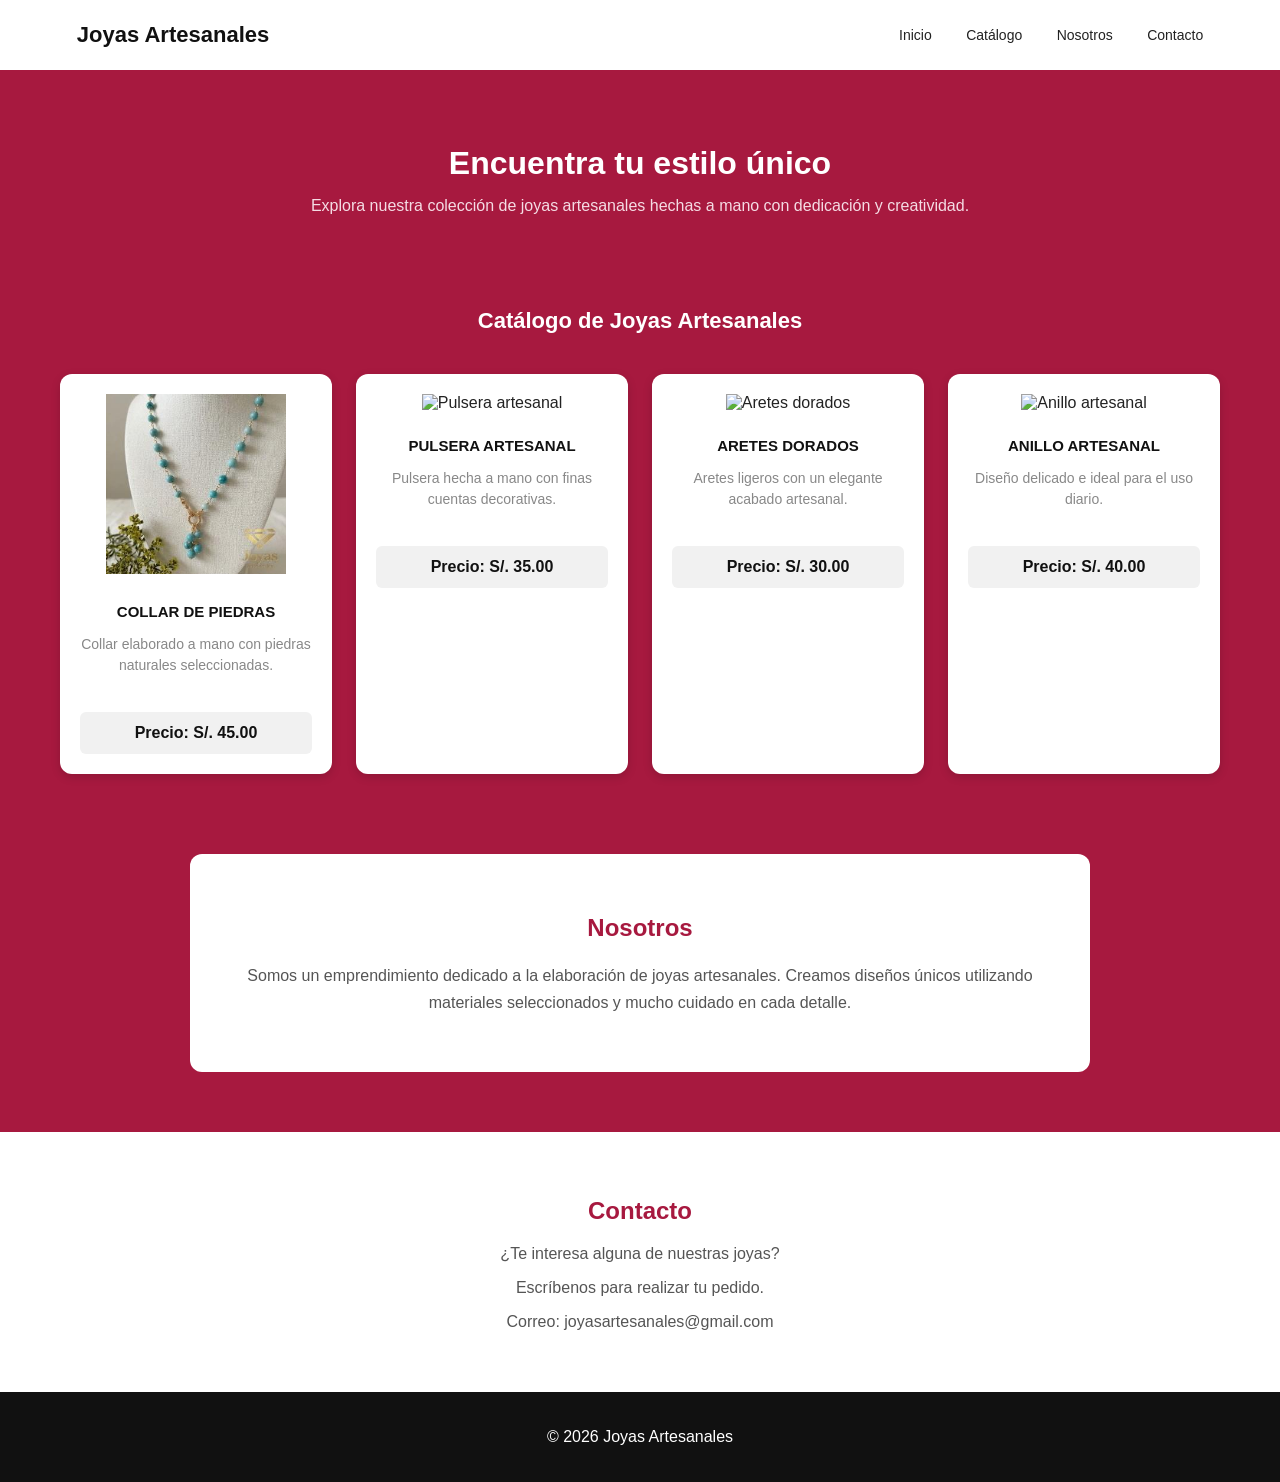
==== commit 7a8a6d00: "Update index.html" ====
--- a/index.html
+++ b/index.html
@@ -6,7 +6,7 @@
     <meta charset="UTF-8">
 
     <meta name="viewport" content="width=device-width, initial-scale=1.0">
-
+    
     <title>Joyas Artesanales - Catálogo</title>
 
     <link rel="stylesheet" href=" style.css ">
@@ -85,7 +85,7 @@
             >
 
                 <img
-                    src="C:\Users\flord\Downloads\JOYAS_WEB\1.png"
+                    src="1.png"
                     alt="Collar de piedras"
                 >
 
@@ -164,25 +164,25 @@
 
                             <img
                                 class="foto1"
-                                src="C:\Users\flord\Downloads\JOYAS_WEB\1.png"
+                                src="1.png"
                                 alt="Collar de piedras"
                             >
 
                             <img
                                 class="foto2"
-                                src="C:\Users\flord\Downloads\JOYAS_WEB\2.png"
+                                src="2.png"
                                 alt="Collar de piedras"
                             >
 
                             <img
                                 class="foto3"
-                                src="C:\Users\flord\Downloads\JOYAS_WEB\3.png"
+                                src="3.png"
                                 alt="Collar de piedras"
                             >
 
                             <img
                                 class="foto4"
-                                src="C:\Users\flord\Downloads\JOYAS_WEB\4.png"
+                                src="4.png"
                                 alt="Collar de piedras"
                             >
 
@@ -195,28 +195,28 @@
 
                             <label for="foto1-1">
                                 <img
-                                    src="C:\Users\flord\Downloads\JOYAS_WEB\1.png"
+                                    src="1.png"
                                     alt="Collar"
                                 >
                             </label>
 
                             <label for="foto1-2">
                                 <img
-                                    src="C:\Users\flord\Downloads\JOYAS_WEB\2.png"
+                                    src="2.png"
                                     alt="Collar"
                                 >
                             </label>
 
                             <label for="foto1-3">
                                 <img
-                                    src="C:\Users\flord\Downloads\JOYAS_WEB\3.png"
+                                    src="3.png"
                                     alt="Collar"
                                 >
                             </label>
 
                             <label for="foto1-4">
                                 <img
-                                    src="C:\Users\flord\Downloads\JOYAS_WEB\4.png"
+                                    src="4.png"
                                     alt="Collar"
                                 >
                             </label>
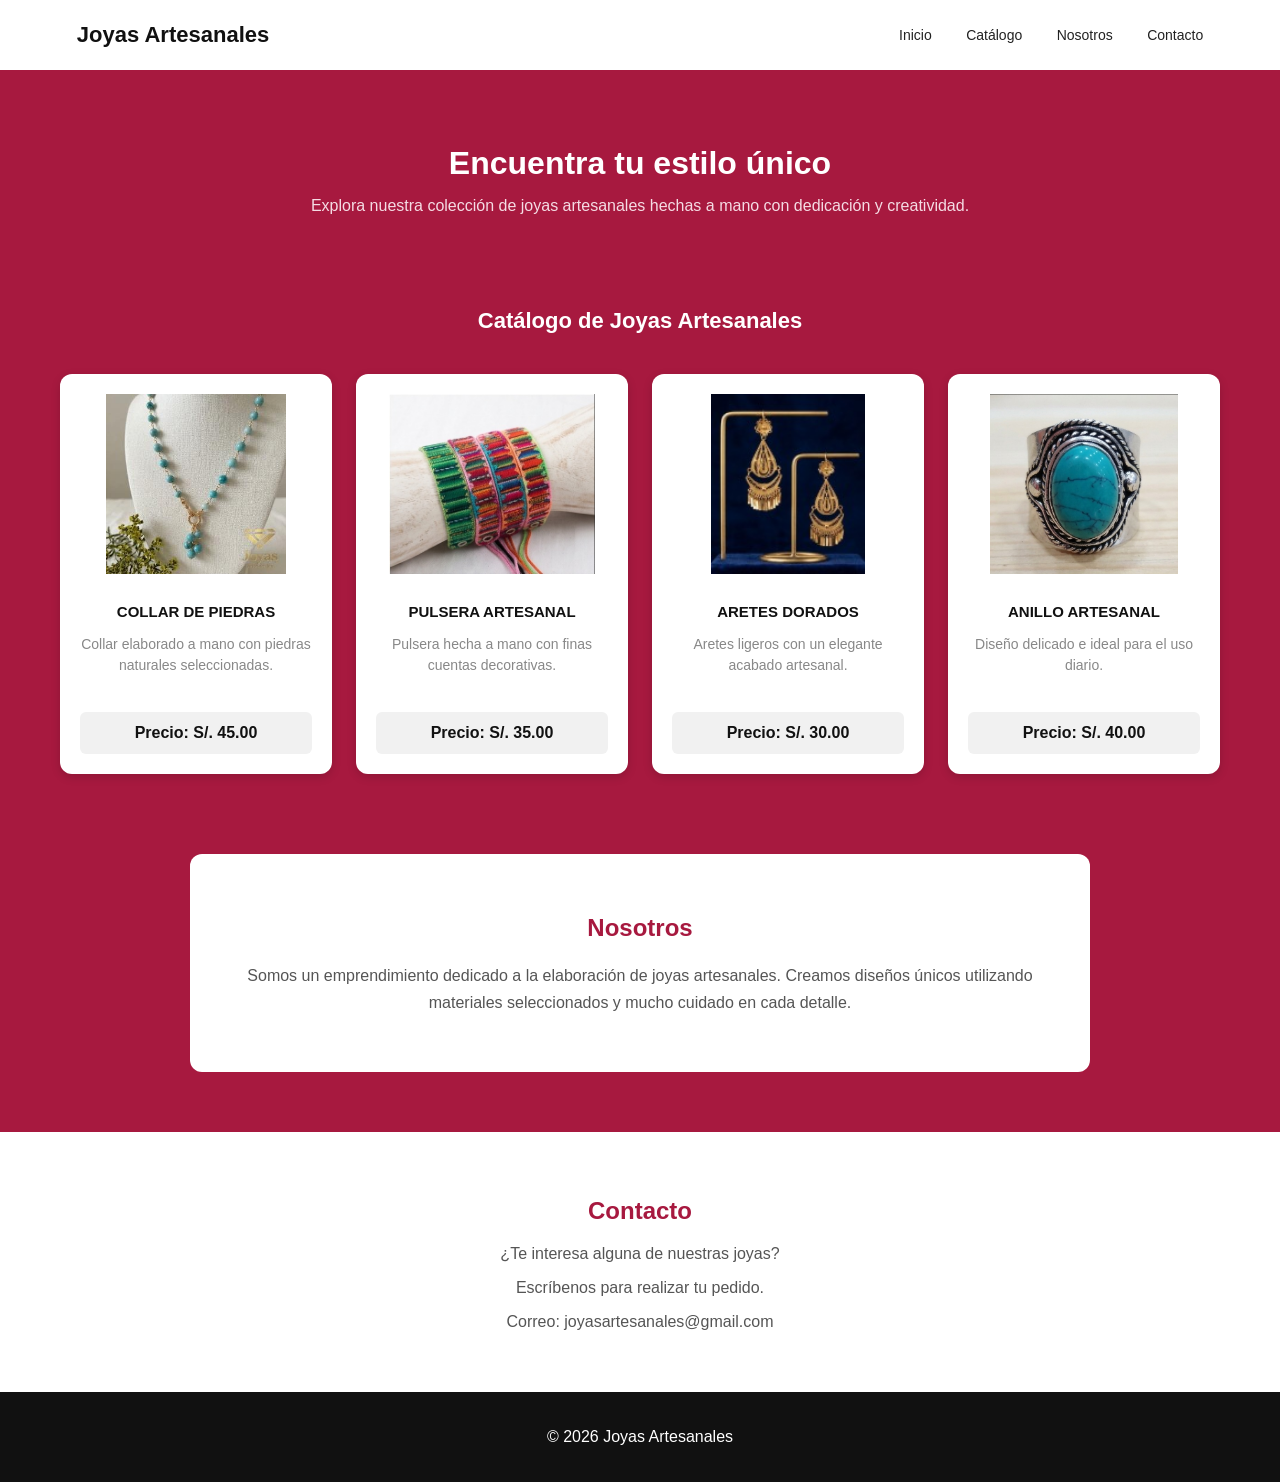
==== commit 6d77956a: "Update index.html" ====
--- a/index.html
+++ b/index.html
@@ -84,8 +84,7 @@
                 class="imagen-principal"
             >
 
-                <img
-                    src="1.png"
+                <img src="./1.png" alt="Prueba" width="500"
                     alt="Collar de piedras"
                 >
 
@@ -164,25 +163,25 @@
 
                             <img
                                 class="foto1"
-                                src="1.png"
+                                src="./1.png"
                                 alt="Collar de piedras"
                             >
 
                             <img
                                 class="foto2"
-                                src="2.png"
+                                src="./2.png"
                                 alt="Collar de piedras"
                             >
 
                             <img
                                 class="foto3"
-                                src="3.png"
+                                src="./3.png"
                                 alt="Collar de piedras"
                             >
 
                             <img
                                 class="foto4"
-                                src="4.png"
+                                src="./4.png"
                                 alt="Collar de piedras"
                             >
 
@@ -195,28 +194,28 @@
 
                             <label for="foto1-1">
                                 <img
-                                    src="1.png"
+                                    src="./1.png"
                                     alt="Collar"
                                 >
                             </label>
 
                             <label for="foto1-2">
                                 <img
-                                    src="2.png"
+                                    src="./2.png"
                                     alt="Collar"
                                 >
                             </label>
 
                             <label for="foto1-3">
                                 <img
-                                    src="3.png"
+                                    src="./3.png"
                                     alt="Collar"
                                 >
                             </label>
 
                             <label for="foto1-4">
                                 <img
-                                    src="4.png"
+                                    src="./4.png"
                                     alt="Collar"
                                 >
                             </label>
@@ -277,7 +276,7 @@
             >
 
                 <img
-                    src="C:\Users\flord\Downloads\JOYAS_WEB\10.png"
+                    src="./5.png"
                     alt="Pulsera artesanal"
                 >
 
@@ -350,25 +349,25 @@
 
                             <img
                                 class="foto1"
-                                src="C:\Users\flord\Downloads\JOYAS_WEB\9.png"
+                                src="./5.png"
                                 alt="Pulsera"
                             >
 
                             <img
                                 class="foto2"
-                                src="C:\Users\flord\Downloads\JOYAS_WEB\10.png"
+                                src="./6.png"
                                 alt="Pulsera"
                             >
 
                             <img
                                 class="foto3"
-                                src="C:\Users\flord\Downloads\JOYAS_WEB\11.png"
+                                src="./7.png"
                                 alt="Pulsera"
                             >
 
                             <img
                                 class="foto4"
-                                src="C:\Users\flord\Downloads\JOYAS_WEB\12.png"
+                                src="./8.png"
                                 alt="Pulsera"
                             >
 
@@ -379,28 +378,28 @@
 
                             <label for="foto2-1">
                                 <img
-                                    src="C:\Users\flord\Downloads\JOYAS_WEB\9.png"
+                                    src="./5.png"
                                     alt="Pulsera"
                                 >
                             </label>
 
                             <label for="foto2-2">
                                 <img
-                                    src="C:\Users\flord\Downloads\JOYAS_WEB\10.png"
+                                    src="./6.png"
                                     alt="Pulsera"
                                 >
                             </label>
 
                             <label for="foto2-3">
                                 <img
-                                    src="C:\Users\flord\Downloads\JOYAS_WEB\11.png"
+                                    src="./7.png"
                                     alt="Pulsera"
                                 >
                             </label>
 
                             <label for="foto2-4">
                                 <img
-                                    src="C:\Users\flord\Downloads\JOYAS_WEB\12.png"
+                                    src="./8.png"
                                     alt="Pulsera"
                                 >
                             </label>
@@ -459,7 +458,7 @@
             >
 
                 <img
-                    src="C:\Users\flord\Downloads\JOYAS_WEB\6.png"
+                    src="./9.png"
                     alt="Aretes dorados"
                 >
 
@@ -531,25 +530,25 @@
 
                             <img
                                 class="foto1"
-                                src="C:\Users\flord\Downloads\JOYAS_WEB\6.png"
+                                src="./9.png"
                                 alt="Aretes"
                             >
 
                             <img
                                 class="foto2"
-                                src="C:\Users\flord\Downloads\JOYAS_WEB\5.png"
+                                src="./10.png"
                                 alt="Aretes"
                             >
 
                             <img
                                 class="foto3"
-                                src="C:\Users\flord\Downloads\JOYAS_WEB\7.png"
+                                src="./11.png"
                                 alt="Aretes"
                             >
 
                             <img
                                 class="foto4"
-                                src="C:\Users\flord\Downloads\JOYAS_WEB\8.png"
+                                src="./12.png"
                                 alt="Aretes"
                             >
 
@@ -560,28 +559,28 @@
 
                             <label for="foto3-1">
                                 <img
-                                    src="C:\Users\flord\Downloads\JOYAS_WEB\5.png"
+                                    src="./9.png"
                                     alt="Aretes"
                                 >
                             </label>
 
                             <label for="foto3-2">
                                 <img
-                                    src="C:\Users\flord\Downloads\JOYAS_WEB\6.png"
+                                    src="./10.png"
                                     alt="Aretes"
                                 >
                             </label>
 
                             <label for="foto3-3">
                                 <img
-                                    src="C:\Users\flord\Downloads\JOYAS_WEB\7.png"
+                                    src="./11.png"
                                     alt="Aretes"
                                 >
                             </label>
 
                             <label for="foto3-4">
                                 <img
-                                    src="C:\Users\flord\Downloads\JOYAS_WEB\8.png"
+                                    src="./12.png"
                                     alt="Aretes"
                                 >
                             </label>
@@ -640,7 +639,7 @@
             >
 
                 <img
-                    src="C:\Users\flord\Downloads\JOYAS_WEB\13.png"
+                    src="./13.png"
                     alt="Anillo artesanal"
                 >
 
@@ -712,25 +711,25 @@
 
                             <img
                                 class="foto1"
-                                src="C:\Users\flord\Downloads\JOYAS_WEB\13.png"
+                                src="./13.png"
                                 alt="Anillo"
                             >
 
                             <img
                                 class="foto2"
-                                src="C:\Users\flord\Downloads\JOYAS_WEB\14.png"
+                                src="./14.png"
                                 alt="Anillo"
                             >
 
                             <img
                                 class="foto3"
-                                src="C:\Users\flord\Downloads\JOYAS_WEB\15.png"
+                                src="./15.png"
                                 alt="Anillo"
                             >
 
                             <img
                                 class="foto4"
-                                src="C:\Users\flord\Downloads\JOYAS_WEB\16.png"
+                                src="./16.png"
                                 alt="Anillo"
                             >
 
@@ -741,28 +740,28 @@
 
                             <label for="foto4-1">
                                 <img
-                                    src="C:\Users\flord\Downloads\JOYAS_WEB\13.png"
+                                    src="./13.png"
                                     alt="Anillo"
                                 >
                             </label>
 
                             <label for="foto4-2">
                                 <img
-                                    src="C:\Users\flord\Downloads\JOYAS_WEB\14.png"
+                                    src="./14.png"
                                     alt="Anillo"
                                 >
                             </label>
 
                             <label for="foto4-3">
                                 <img
-                                    src="C:\Users\flord\Downloads\JOYAS_WEB\15.png"
+                                    src="./15.png"
                                     alt="Anillo"
                                 >
                             </label>
 
                             <label for="foto4-4">
                                 <img
-                                    src="C:\Users\flord\Downloads\JOYAS_WEB\16.png"
+                                    src="./16.png"
                                     alt="Anillo"
                                 >
                             </label>
@@ -869,8 +868,3 @@
     </p>
 
 </footer>
-
-
-</body>
-
-</html>
